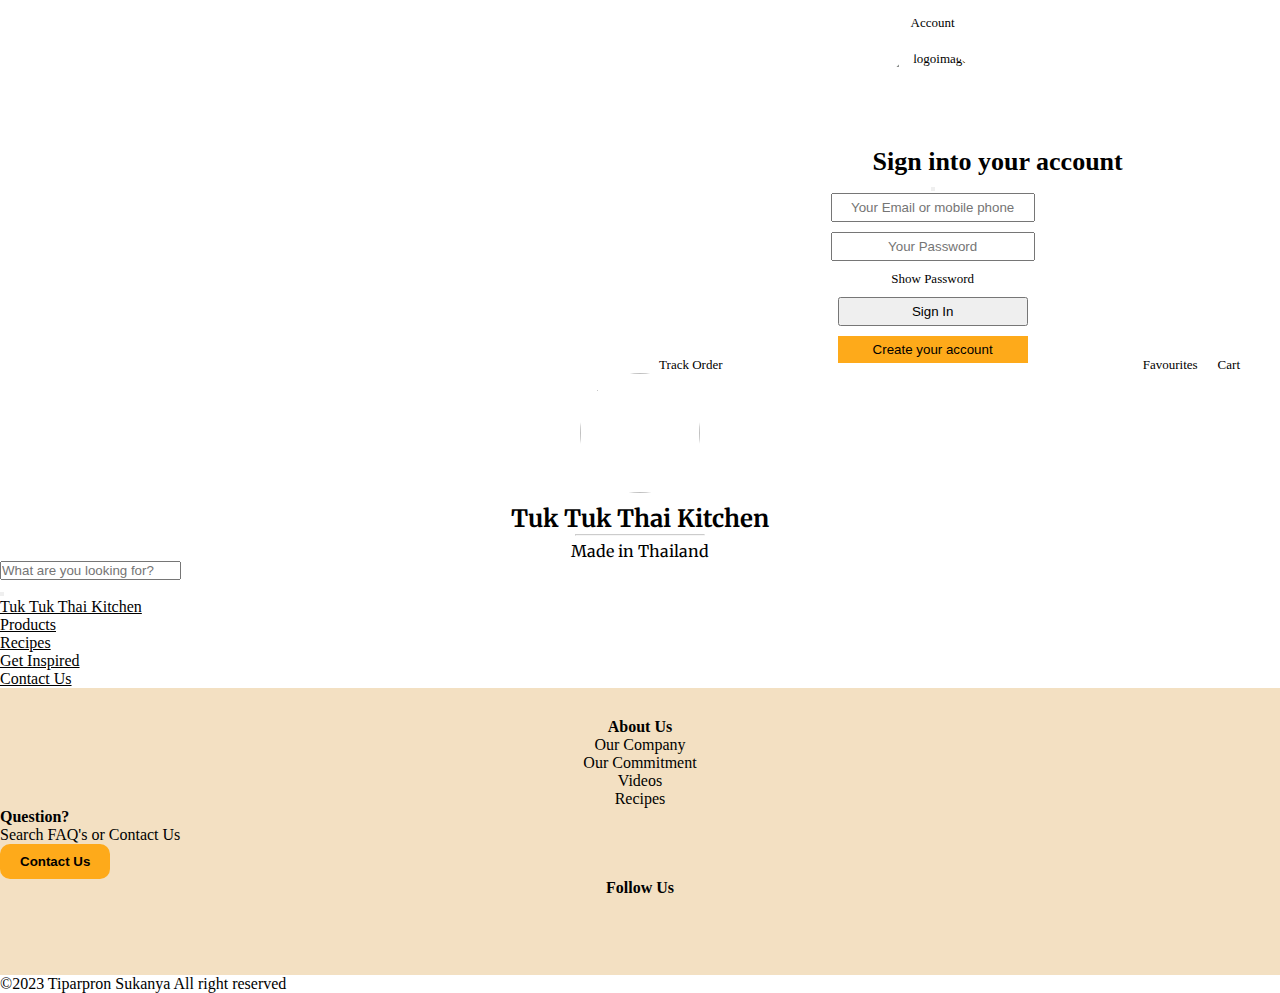
==== contact.html @ ffa81ad6 "add" ====
<!DOCTYPE html>
<html lang="en">

<head>
  <meta charset="utf-8" />
  <meta name="viewport" content="width=device-width, initial-scale=1" />
  <title>Thai Kitchen || Contact </title>
  <link rel="icon" href="asset/image/H.png" />
  <link href="https://cdn.jsdelivr.net/npm/bootstrap@5.2.2/dist/css/bootstrap.min.css" rel="stylesheet"
    integrity="sha384-Zenh87qX5JnK2Jl0vWa8Ck2rdkQ2Bzep5IDxbcnCeuOxjzrPF/et3URy9Bv1WTRi" crossorigin="anonymous" />
  <!--below 2css link for slider-->
  <link rel="stylesheet" href="https://unpkg.com/flickity@2/dist/flickity.min.css" />

  <link rel="stylesheet" href="asset/css/style.css" />
</head>

<body>
  <!--top-->
  <div class="BigTopBox">
    <div class="smallBox">
      <i class="fa-solid fa-box"></i>
      <p>Track Order</p>
    </div>

    <div class="smallBox">
      <i class="fa-solid fa-user"></i>

      <!--pop up account -sign in accountbootsratp-->
      <!-- Button trigger modal -->
      <p class="" data-bs-toggle="modal" data-bs-target="#exampleModal">
        Account
      </p>

      <!-- Modal -->
      <div class="modal fade" id="exampleModal" tabindex="-1" aria-labelledby="exampleModalLabel" aria-hidden="true">
        <div class="modal-dialog">
          <div class="modal-content">
            <!--logo on top of sign in account-->
            <div>
              <img src="asset/image/Tuk-Tuk_red_02_CL copy.jpg" class="imageLogoAcc" alt="logoimage" /><br />
            </div>

            <div class="modal-header">
              <!--logo top of sign in account box-->

              <h1 class="modal-title fs-5" id="exampleModalLabel">
                Sign into your account
              </h1>
              <button type="button" class="btn-close" data-bs-dismiss="modal" aria-label="Close"></button>
            </div>
            <!--model body and custome class control sign in box-->
            <div class="modal-body signinBox">
              <!--log in form-->
              <form action="">
                <input type="email" placeholder="Your Email or mobile phone" />
                <input type="password" placeholder="Your Password" /><span id="showPassword">Show Password</span>
                <input type="submit" value="Sign In" />
                <input type="button" value="Create your account" />
              </form>
            </div>
          </div>
        </div>
      </div>

      <!--end pop up account-->
    </div>

    <div class="smallBox">
      <i class="fa-solid fa-heart"></i>
      <p>Favourites</p>
    </div>

    <div class="smallBox">
      <i class="fa-solid fa-cart-shopping"></i>
      <p>Cart</p>
    </div>
  </div>

  <!--logo-->
  <div class="logo">
    <a href="index.html"><img src="asset/image/Tuk-Tuk_red_02_CL copy.jpg" /></a>
    <h2>Tuk Tuk Thai Kitchen</h2>
    <hr />
    <p>Made in Thailand</p>
  </div>

  <!--serachBox-->
  <nav class="navbar">
    <form class="container searchBox">
      <div class="input-group">
        <input type="text" class="form-control" placeholder="What are you looking for?" aria-label="Username"
          aria-describedby="basic-addon1" />
        <span class="input-group-text bgSearchIcon" id="basic-addon1"><i
            class="fa-solid fa-magnifying-glass"></i></span>
      </div>
    </form>
  </nav>

  <!--start navBar-->
  <!--nav-link target a tag --boostrap-->
  <nav class="navbar navigationCustom navbar-expand-lg navBartSticky">
    <div class="container-fluid">
      <button class="navbar-toggler" type="button" data-bs-toggle="collapse" data-bs-target="#navbarSupportedContent"
        aria-controls="navbarSupportedContent" aria-expanded="false" aria-label="Toggle navigation">
        <span class="navbar-toggler-icon"></span>
      </button>
      <div class="collapse navbar-collapse" id="navbarSupportedContent">
        <ul class="navbar-nav m-auto mb-2 mb-lg-0">
          <li class="nav-item">
            <!--indexpage link-->
            <a class="nav-link" aria-current="page" href="index.html">Tuk Tuk Thai Kitchen</a>
            <!--remove active - when touch it give active color as we change-->
          </li>

          <li class="nav-item">
            <!--product link -->
            <a class="nav-link" href="#" onclick="dropdown()">Products</a>

            <!--start drop down-->

            <div class="bigContainer" id="toggle">
              <!--toggle means show and hide-->
              <h4>Products</h4>
              <div class="mainBoxNav">
                <div class="smallBoxNav">
                  <ul>
                    <li>
                      <b><a href="product.html">Herb & Spice</a></b>
                    </li>
                    <li><a href=""> Spice</a></li>
                    <li><a href=""> Spice Blends</a></li>
                    <li><a href="">Grinders</a></li>
                  </ul>
                </div>

                <div class="smallBoxNav">
                  <ul>
                    <li>
                      <b><a href="product.html">Sauces</a></b>
                    </li>
                    <li><a href=""> Northern Sauces</a></li>
                    <li><a href="">Traditional Sauces</a></li>
                    <li><a href="">Southern Sauces</a></li>
                  </ul>
                </div>

                <div class="smallBoxNav">
                  <ul>
                    <li>
                      <b><a href="product.html">Receipe Mixes</a></b>
                    </li>
                    <li><a href=""> Northern Food</a></li>
                    <li><a href="">Traditional Food</a></li>
                    <li><a href=""> Southern Food</a></li>
                  </ul>
                </div>

                <div class="smallBoxNav">
                  <ul>
                    <li>
                      <b><a href="product.html">More Products</a></b>
                    </li>
                    <li><a href=""> Coconut Milk</a></li>
                    <li><a href="">products</a></li>
                    <li><a href=""> products</a></li>
                  </ul>
                </div>

                <div class="smallBoxNav">
                  <ul>
                    <li><b><a href="">Where to buy</a></b></li>
                    <li><a href="">New York Supermarket</a></li>
                    <li><a href="https://stopandshop.com/home">Stop & Shop</a></li>
                    <li><a href="https://www.wholefoodsmarket.com/">Whole Foods Supermarket</a></li>
                  </ul>
                </div>
              </div>
            </div>

            <!--end drop down-->
          </li>
          <li class="nav-item">
            <a class="nav-link" href="receipe.html">Recipes</a>
          </li>
          <li class="nav-item">
            <a class="nav-link" href="getInspired.html">Get Inspired</a>
          </li>

          <li class="nav-item">
            <a class="nav-link" href="contact.html">Contact Us</a>
          </li>
        </ul>
      </div>
    </div>
  </nav>

  <!--end NavBar--bootstrap grid-->






















    <!--start footer-->
    <footer>
      <div class="container-fluid">
        <!--container-fluid have no space left and right-->
        <div class="row row-cols-1 row-cols-sm-3 row-cols-xs-1">
          <!--first col1 about us-->
          <div class="col moveBoxDown">
            <div class="aboutUs">
              <h4>About Us</h4>
              <a href="">Our Company</a>
              <a href="">Our Commitment</a>
              <a href="https://www.youtube.com/watch?v=F86GfZIph8o">Videos</a>
              <a
                href="https://guide.michelin.com/us/en/article/dining-in/how-to-make-thai-green-curry-like-a-michelin-starred-restaurant">Recipes</a>
            </div>
          </div>
          <!--col2 contact-->
          <div class="col text-center moveBoxDown">
            <h4>Question?</h4>
            <p>Search FAQ's or Contact Us</p>
  
            <a href="contact.html"><button class="mainPage-button">Contact Us</button></a>
          </div>
          <!--col3 social media-->
  
          <div class="col bigBoxSocial moveBoxDown">
            <h4>Follow Us</h4>
            <div class="topRowSocial">
              <a href=""><i class="fa-brands fa-facebook"></i></a>
              <a href=""><i class="fa-brands fa-instagram"></i></a>
              <a href=""><i class="fa-brands fa-twitter"></i></a>
  
              <br class="socialRow2" />
              <a href=""><i class="fa-brands fa-tiktok"></i></a>
              <a href=""><i class="fa-brands fa-youtube"></i></a>
              <a href=""><i class="fa-brands fa-pinterest"></i></a>
            </div>
          </div>
        </div>
      </div>
    </footer>
  
    <div>
      <p class="text-center pt-2">
        &copy;2023 Tiparpron Sukanya All right reserved
      </p>
    </div>
  
    <!--end footer-->
    <script src="asset/js /script.js"></script>
    <script src="https://kit.fontawesome.com/42d8882816.js" crossorigin="anonymous"></script>
  
    <script src="https://cdn.jsdelivr.net/npm/bootstrap@5.2.2/dist/js/bootstrap.bundle.min.js"
      integrity="sha384-OERcA2EqjJCMA+/3y+gxIOqMEjwtxJY7qPCqsdltbNJuaOe923+mo//f6V8Qbsw3"
      crossorigin="anonymous"></script>
    <!--below script for slider-->
  
    <script src="https://unpkg.com/flickity@2/dist/flickity.pkgd.min.js"></script>
    <!--jquery link-->
  
    <script type="text/javascript" src="https://ajax.googleapis.com/ajax/libs/jquery/2.1.3/jquery.  
  min.js"></script>
  
    <!--after put css javascript and jaquery and then we can add the code html template of slide-->
    <script>
      $('.main-carousel').flickity({
        // options
        cellAlign: 'left',
        contain: true,
        groupCells: 3,
      });
    </script>
  </body>
  
  </html>
---- asset/css/style.css ----
@import url('https://fonts.googleapis.com/css2?family=Merriweather:wght@400;700;900&display=swap');

* {
  margin: 0;
  padding: 0;
}
html,
body {
  overflow-x: hidden;
}

:root {
  --orange: #feaa1a;
  --base: #f3e0c2;
  --darkGreen: #7d8b11;
  --lightGreen: #c1d92e;
}

/*top section*/
.BigTopBox {
  display: flex;
  align-items: flex-end;
  justify-content: end;
  padding-right: 30px;
  padding-top: 15px;
}
.smallBox {
  margin: 0px 10px;

  text-align: center;
  font-size: 13px;
}

/*logo*/
.logo {
  font-family: 'Merriweather', serif;
  text-align: center;
}

.logo img {
  height: 120px;
  width: 120px;
  object-fit: cover;
  border-radius: 100%;
  margin-bottom: 10px;
}
.logo hr {
  width: 10%;
  margin: auto;
  margin-bottom: 5px;
}
hr {
  color: black;
  opacity: 0.5;
}

/*increase size search box use input*/
.searchBox {
  width: 50%;
}

/*change color background icon button*/
.bgSearchIcon {
  background-color: #515a5a;
  color: white; /*change icon search to white*/
}
/*all a tag on nav bar--bootstrap class*/
.nav-link {
  color: black;
}
.nav-link:hover {
  color: green;
}

.navigationCustom {
  position: relative !important; /* realtive work as a parent -- absolute is a child*/
}
/*make navbar sticky*/
.navBartSticky {
  position: sticky !important;
  top: 0;
  left: 0;
  width: 100%;
  background-color: white;
  z-index: 1000;
}

/*dropdown mainbox*/
.mainBoxNav {
  display: flex;
  justify-content: space-between;
  width: 100%;
  margin: auto;
  padding-right: 20px;
}

.bigContainer {
  width: 90%;
  margin: auto;
  position: absolute; /*ABSOLUTE IS CHILD --absolute need to top or bottom// and left or right to make it work*/
  top: 90%;
  left: 5%;
  z-index: 2;
  padding: 20px 0px;
  display: none;
  background-color: white;
}
/*smallboxnav control before head product --the whole box*/
.smallBoxNav {
  margin-top: 20px;
}

.smallBoxNav b {
  font-size: 18px;
}

/*remove line--come with a tag*/
.smallBoxNav li a {
  text-decoration: none;
  color: black;
}
/*remove dott from li*/
.smallBoxNav li {
  list-style: none;
}
.bigContainer h4 {
  text-align: center;
}

/*sign in acccount box- index page*/
.signinBox input {
  display: block;
  margin: 0px auto 10px auto;
  width: 50%;
  padding: 5px;
}

.signinBox input::placeholder {
  text-align: center;
}
/*submitbox account index*/
.signinBox input[type='submit'] {
  margin-top: 10px;
}

.signinBox input[type='submit']:hover {
  background-color: var(--orange);
  border: 1px solid var(--orange);
}

.signinBox input[type='button'] {
  background-color: var(--orange);
  border: 1px solid var(--orange);
}

.signinBox input[type='button']:hover {
  background-color: var(--orange);
}

/*account sign in /logo box*/
.imageLogoAcc {
  width: 100px;
  height: 100px;
  border-radius: 100%;
  object-fit: cover;
  display: block;
  margin: 20px auto 0px auto;
}

.modal-title {
  margin-top: -20px;
  display: block;
  margin-left: 130px;
}

/*big-hero*/
.bigHero-bigBox {
  background-image: url('../image/BigHeroPic-curry.jpg');
  height: 60vh;
  background-size: cover;
  position: relative; /*parent control whole box*/
  background-attachment: fixed;
  z-index: -1;
}
/*give more flavour*/
.bigHero-bigBox h1 {
  color: white;
  position: absolute; /*child*/
  bottom: 40px;
  left: 40px;
}

/*slider on index page*/

/* small box each cariusel*/
.carousel-cell {
  width: 33%;
  height: 295px;
  margin: 0px 10px;
  display: flex;
  align-items: center;
  justify-content: center;
  flex-direction: column;
}

.carousel-cell h3 {
  margin-top: 11px;
}

.carousel-cell img {
  width: 100%;
  height: 250px;
  object-fit: cover; /*pic not stretch*/
  margin-top: -30px;
  display: block;
  margin: auto;
}
/*edit size of product in slider img item 4 to 6*/
.editedSize img {
  width: 80%;
  height: 250px;
  object-fit: cover; /*pic not stretch*/
  margin-top: 0px;
  display: block;
  margin: auto;
}

/*move arrow slide up*/
.main-carousel {
  height: 350px;
  margin: 20px 50px;
}

/*circle around product pic*/
.circle {
  width: 260px;
  height: 300px;
  background-color: var(--orange);
  border-radius: 100%;
  display: flex;
  align-items: center;
  justify-content: center;
  margin-top: 20px;
}
/*control all section to be eqaul when scroll*/
.equalSizeSection {
  height: auto;
}

.spacePopproduct {
  padding-top: 50px;
}

/*two box above perfect planner-make st new -5 mins receipe*/
.twoBox-bigBox {
  width: 95%;
  display: flex;
  align-items: center;
  justify-content: space-between;
  margin: 100px auto 40px auto;
}
/*make sthng new tonight --right side*/
.smallBoxOne {
  width: 48%;
  height: auto;

  background-image: url('../image/shirmpDish.jpg');
  background-size: cover;
  padding: 20px;
  height: 300px;
  margin-right: 20px;
  border-radius: 5px;
  position: relative;
}

.moveButton {
  position: absolute;
  left: 20px;
  bottom: 60px;
  padding: 5px 10px;
  border-radius: 15px;
  border: none;
}

/*5 minutes receipe*/
.smallBoxTwo {
  width: 48%;
  height: auto;
  background-image: url('../image/padThai.jpg');
  background-repeat: no-repeat;
  background-size: cover;
  padding: 20px;
  height: 300px;
  border-radius: 5px;
  position: relative;
}

.moveButtonTwo {
  position: absolute;
  left: 20px;
  bottom: 60px;
  padding: 5px 10px;
  border-radius: 15px;
  border: none;
}

/*perfect planner section*/
.perfectPlanner-bigBox {
  height: 300px;
  width: 95%;
  background-color: var(--orange);
  padding: 50px 0px 0px 20px; /*work like a clock top right botttom left*/
  margin: auto;
  border-radius: 5px;
}

.perfectPlanner-bigBox h4 {
  width: 80%;
  margin: 20px 0px;
}
/*control button perfect planner*/
.buttonPerfectPlaner {
  padding: 10px 15px;
  background-color: black;
  color: white;
  border-radius: 20px;
  font-size: 20px;
  border: none;
}
/*receipe section-4 boxes food above footer*/
.indexImg {
  height: 450px;
}

.indexImg img {
  height: 300px;
  object-fit: cover;
}

/*footer*/

footer {
  background-color: var(--base);
  padding: 30px 0px;
}

.aboutUs {
  height: auto;
  display: flex;
  align-items: center;
  justify-content: center;

  flex-direction: column; /*important to put this if we want different line*/
}

/*remove line*/
.aboutUs a {
  text-decoration: none;
  color: black;
}

.mainPage-button {
  padding: 10px 20px;
  background-color: var(--orange);
  border-radius: 10px;
  border: none;
  font-weight: bold;
}

/*social media*/

.bigBoxSocial {
  text-align: center;
}

.bigBoxSocial h4 {
  margin-bottom: 10px;
  text-align: center;
}

.bigBoxSocial a {
  color: var(--orange);
  font-size: 25px;
  margin: 0px 10px;
}

.topRowSocial {
  margin-top: 20px;
}

.socialRow2 {
  display: none;
}

/*ipad air*/
@media screen and (max-width: 999px) {
  .bigHero-bigBox {
    background-position: center;
  }
  .carousel-cell {
    width: 45%;
  }

  /*receipe section-4 boxes food above footer*/
  .indexImg {
    height: 450px;
  }

  .indexImg img {
    height: 300px;
    object-fit: cover;
  }

  .socialRow2 {
    display: block;
  }
  /*drop one line socail to another linr I use <br>*/
}

/*ipad mini*/
@media screen and (max-width: 768px) {
  /*top box of website*/

  .BigTopBox {
    padding-top: 30px;
  }

  .perfectPlanner-bigBox {
    height: auto;
    padding-bottom: 60px;
  }
}

/*iphone*/
@media screen and (max-width: 600px) {
  .searchBox {
    width: 75%;
  }
  .bigHero-bigBox {
    height: 40vh;
    background-position: top left;
  }
  .carousel-cell {
    width: 90%;
  }

  /*two box above perfect planner-make st new -5 mins receipe*/
  .twoBox-bigBox {
    flex-direction: column; /*move second box to bottom*/
  }
  /*make sthng new tonight --right side*/
  .smallBoxOne {
    width: 90%;
    height: 200px;
    margin-right: 0px; /*we remove margin*/
    margin-bottom: 30px;
  }

  .moveButton {
    bottom: 30px;
  }

  /*5 minutes receipe*/
  .smallBoxTwo {
    width: 90%;
    height: 200px;
  }

  .moveButtonTwo {
    bottom: 30px;
   
  }

  .perfectPlanner-bigBox {
    padding-bottom: 40px;
    padding-top: 30px;
  }

  .moveBoxDown {
    margin-bottom: 30px;
    text-align: left!important;
  }
  .aboutUs {
    align-items: flex-start;
  }
  .bigBoxSocial h4 {
    text-align: left!important;
      }
      .socialRow2{
        display: none;
      }
      /*top section account sign up move to center*/
    
      .BigTopBox {
    
        align-items: center;
        justify-content:center;
      
      }

      /*change drop down menu*/
      .mainBoxNav {
      
        flex-wrap: wrap;/*automatic move to new row if not fit one box*/
      
      }
      
      .bigContainer {
       border: 2px solid var(--orange);
       margin-top: 25px;
      }
     

}
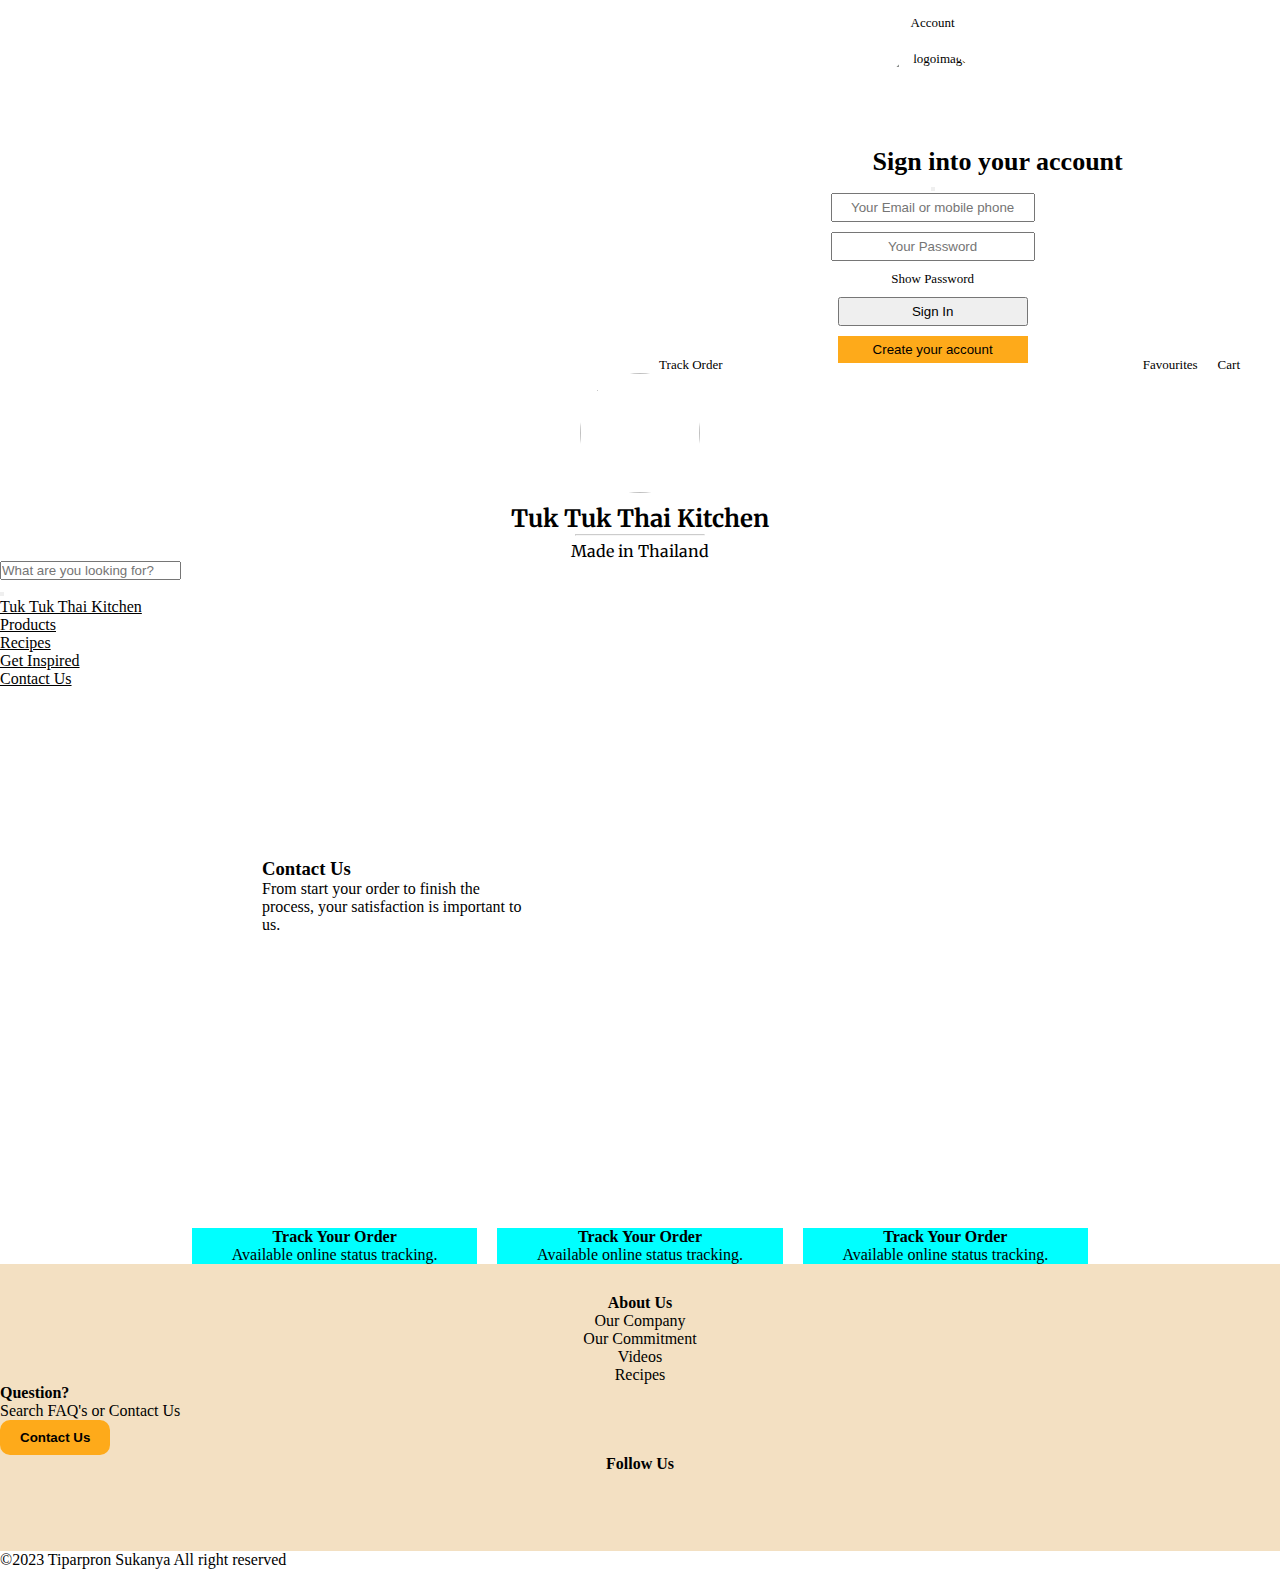
==== commit bb309a57: "add" ====
--- a/contact.html
+++ b/contact.html
@@ -12,6 +12,7 @@
   <link rel="stylesheet" href="https://unpkg.com/flickity@2/dist/flickity.min.css" />
 
   <link rel="stylesheet" href="asset/css/style.css" />
+<link rel="stylesheet" href="asset/css/contact.css">
 </head>
 
 <body>
@@ -195,6 +196,50 @@
   </nav>
 
   <!--end NavBar--bootstrap grid-->
+
+<!--start nighero-->
+
+<div class="bigHero"> 
+<div class="whiteBox">
+
+<h3>Contact Us</h3>
+<p>From start your order to finish the process, your
+  satisfaction is important to us.</p>
+
+
+</div>
+
+</div>
+<!--end big hero-->
+<!--start section1-->
+<div class="mainBox-sec1">
+
+<div class="smallBox-icon">
+<div class="roundBlackBG"><i class="fa-solid fa-location-dot"></i></div>
+<h4>Track Your Order</h4>
+<p>Available online status tracking.</p>
+</div>
+
+<div class="smallBox-icon">
+<div class="roundBlackBG"><i class="fa-solid fa-location-dot"></i></div>
+<h4>Track Your Order</h4>
+<p>Available online status tracking.</p>
+</div>
+
+
+<div class="smallBox-icon">
+  <div class="roundBlackBG"><i class="fa-solid fa-location-dot"></i></div>
+  <h4>Track Your Order</h4>
+  <p>Available online status tracking.</p>
+  </div>
+
+</div>
+<!--end section 1-->
+
+
+
+
+
 
 
 
--- a/asset/css/style.css
+++ b/asset/css/style.css
@@ -3,6 +3,8 @@
 * {
   margin: 0;
   padding: 0;
+  font-family: ;
+  /*text will change in all page*/
 }
 html,
 body {
--- a/asset/css/contact.css
+++ b/asset/css/contact.css
@@ -0,0 +1,44 @@
+.bigHero{
+    background-image: url("https://images.unsplash.com/photo-1583653219111-c4bfb6eb6162?ixlib=rb-4.0.3&ixid=MnwxMjA3fDB8MHxzZWFyY2h8M3x8dHVrJTIwdHVrfGVufDB8fDB8fA%3D%3D&auto=format&fit=crop&w=800&q=60");
+    height: 60vh;
+  width: 70%;
+  background-repeat: none;
+  background-size: cover;
+  background-position: bottom;
+  display: flex;
+  align-items: center;
+  justify-content: flex-start;/*flex start means stat from the left side*/
+  margin: auto;
+
+}
+.whiteBox{
+  width: 270px;
+  height: 200px;
+  background-color: rgba(255, 255, 255, 0.8);
+  padding: 20px;
+  margin-left: 50px;
+
+
+}
+.mainBox-sec1{
+  width: 70%;
+  display: grid;
+  grid-template-columns:repeat(3,1fr) ;
+  margin: auto;
+  grid-gap:20px;
+  text-align: center;
+  
+
+}
+.smallBox-icon{
+  background-color: aqua;
+
+}
+.roundBlackBG{
+
+}
+
+.roundBlackBG .fa-location-dot{
+
+
+}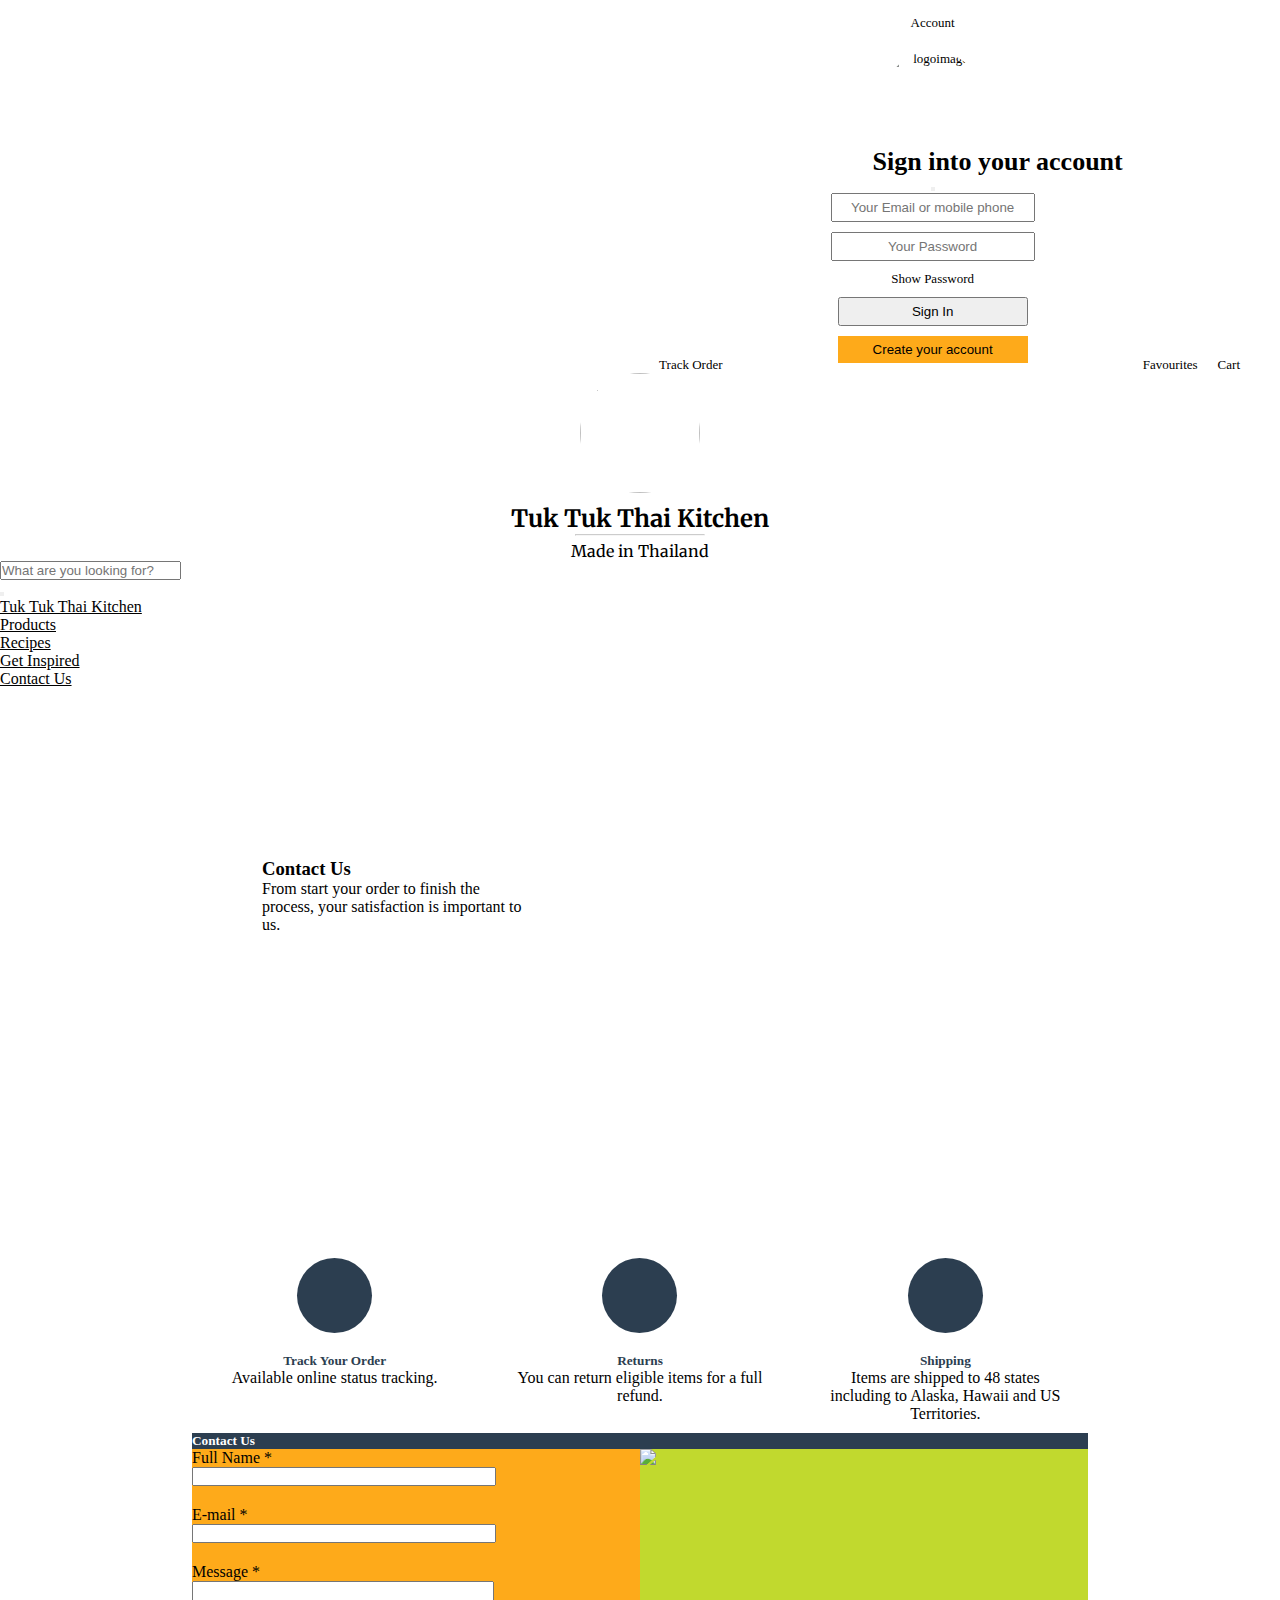
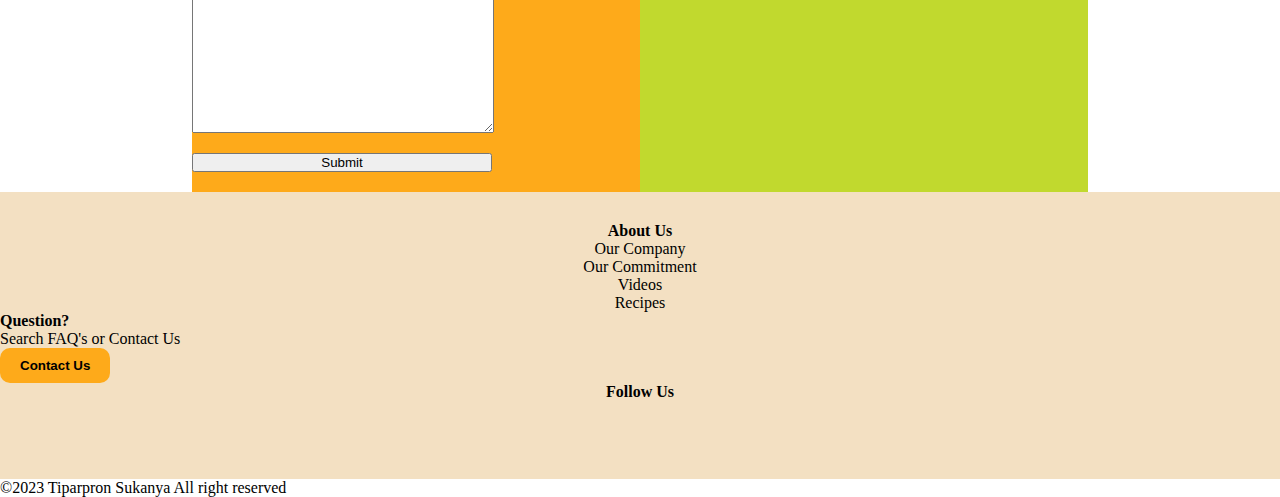
==== commit c4231bfb: "add" ====
--- a/contact.html
+++ b/contact.html
@@ -216,25 +216,59 @@
 
 <div class="smallBox-icon">
 <div class="roundBlackBG"><i class="fa-solid fa-location-dot"></i></div>
-<h4>Track Your Order</h4>
+<a href=""><h5>Track Your Order</h5></a>
 <p>Available online status tracking.</p>
 </div>
 
 <div class="smallBox-icon">
 <div class="roundBlackBG"><i class="fa-solid fa-location-dot"></i></div>
-<h4>Track Your Order</h4>
-<p>Available online status tracking.</p>
+<a href=""><h5>Returns</h5></a>
+<p>You can return eligible items for a full refund.</p>
 </div>
 
 
 <div class="smallBox-icon">
   <div class="roundBlackBG"><i class="fa-solid fa-location-dot"></i></div>
-  <h4>Track Your Order</h4>
-  <p>Available online status tracking.</p>
+  <a href=""><h5>Shipping</h5></a>
+  <p>Items are shipped to 48 states including to Alaska, Hawaii and
+    US Territories.</p>
   </div>
 
 </div>
 <!--end section 1-->
+<!--contact form-->
+<div class="bigBox-form">
+<div class="top-contact">
+<h5>Contact Us</h5>
+</div>
+<!--linebelow is bigbox control form and pic left side-->
+<div class="controlFormPic-bigBox">
+
+
+<!--start form-->
+<form action="">
+<label for="">Full Name *</label>
+<input type="text" required>
+
+<label for="">E-mail *</label>
+<input type="email" required>
+<!--text message use text area-->
+<label for="">Message *</label>
+<textarea required></textarea>
+
+<input type="submit">
+
+</form>
+<!--end form-->
+<!--pic left side-->
+<div class="img-left">
+  <img src="https://images.unsplash.com/photo-1583653319049-4db347571740?ixlib=rb-4.0.3&ixid=MnwxMjA3fDB8MHxzZWFyY2h8Mnx8dHVrJTIwdHVrfGVufDB8fDB8fA%3D%3D&auto=format&fit=crop&w=800&q=60">
+  
+  </div>
+
+</div>
+
+</div>
 
 
 
--- a/asset/css/contact.css
+++ b/asset/css/contact.css
@@ -1,3 +1,11 @@
+
+:root {
+  --orange: #feaa1a;
+  --base: #f3e0c2;
+  --darkGreen: #7d8b11;
+  --lightGreen: #c1d92e;
+}
+
 .bigHero{
     background-image: url("https://images.unsplash.com/photo-1583653219111-c4bfb6eb6162?ixlib=rb-4.0.3&ixid=MnwxMjA3fDB8MHxzZWFyY2h8M3x8dHVrJTIwdHVrfGVufDB8fDB8fA%3D%3D&auto=format&fit=crop&w=800&q=60");
     height: 60vh;
@@ -27,18 +35,83 @@
   margin: auto;
   grid-gap:20px;
   text-align: center;
+
   
 
 }
 .smallBox-icon{
-  background-color: aqua;
+  padding: 10px 20px;
+  text-decoration: none;
 
 }
+
+/*remove a tag underline*/
+.smallBox-icon a{
+  text-decoration: none;
+  color: #2C3E50;
+}
+
+
+.smallBox-icon :hover{
+color: var(--orange);
+}
+
+
 .roundBlackBG{
+  width: 75px;
+  height: 75px;
+  background-color:#2C3E50;
+  border-radius:100% ;
+ display: flex;
+ align-items: center;
+ justify-content: center;
+ margin:20px auto;
+ 
 
 }
 
 .roundBlackBG .fa-location-dot{
+  color: white;
+  font-size: 30px;
+}
+
+/*contact form*/
+.bigBox-form{
+  width: 70%;
+  background-color: #c1d92e;
+  margin: auto;
+
+}
+/*target form below*/
+.bigBox-form form{
+  background-color: #feaa1a;
+  width: 50%;
 
 
-}+}
+
+.bigBox-form input{
+  display: block;
+  margin-bottom: 20px;
+  width: 300px;
+
+}
+/* text area use for make message box*/
+.bigBox-form textarea{
+  display: block;
+  margin-bottom: 20px;
+  height: 150px;
+  width: 300px;
+
+}
+/* target only text contact Us above*/
+.top-contact{
+  background-color:#2C3E50;
+  color: white;
+
+}
+
+/*big box contro; from tag and pic left side*/
+.controlFormPic-bigBox{
+display: flex;
+}
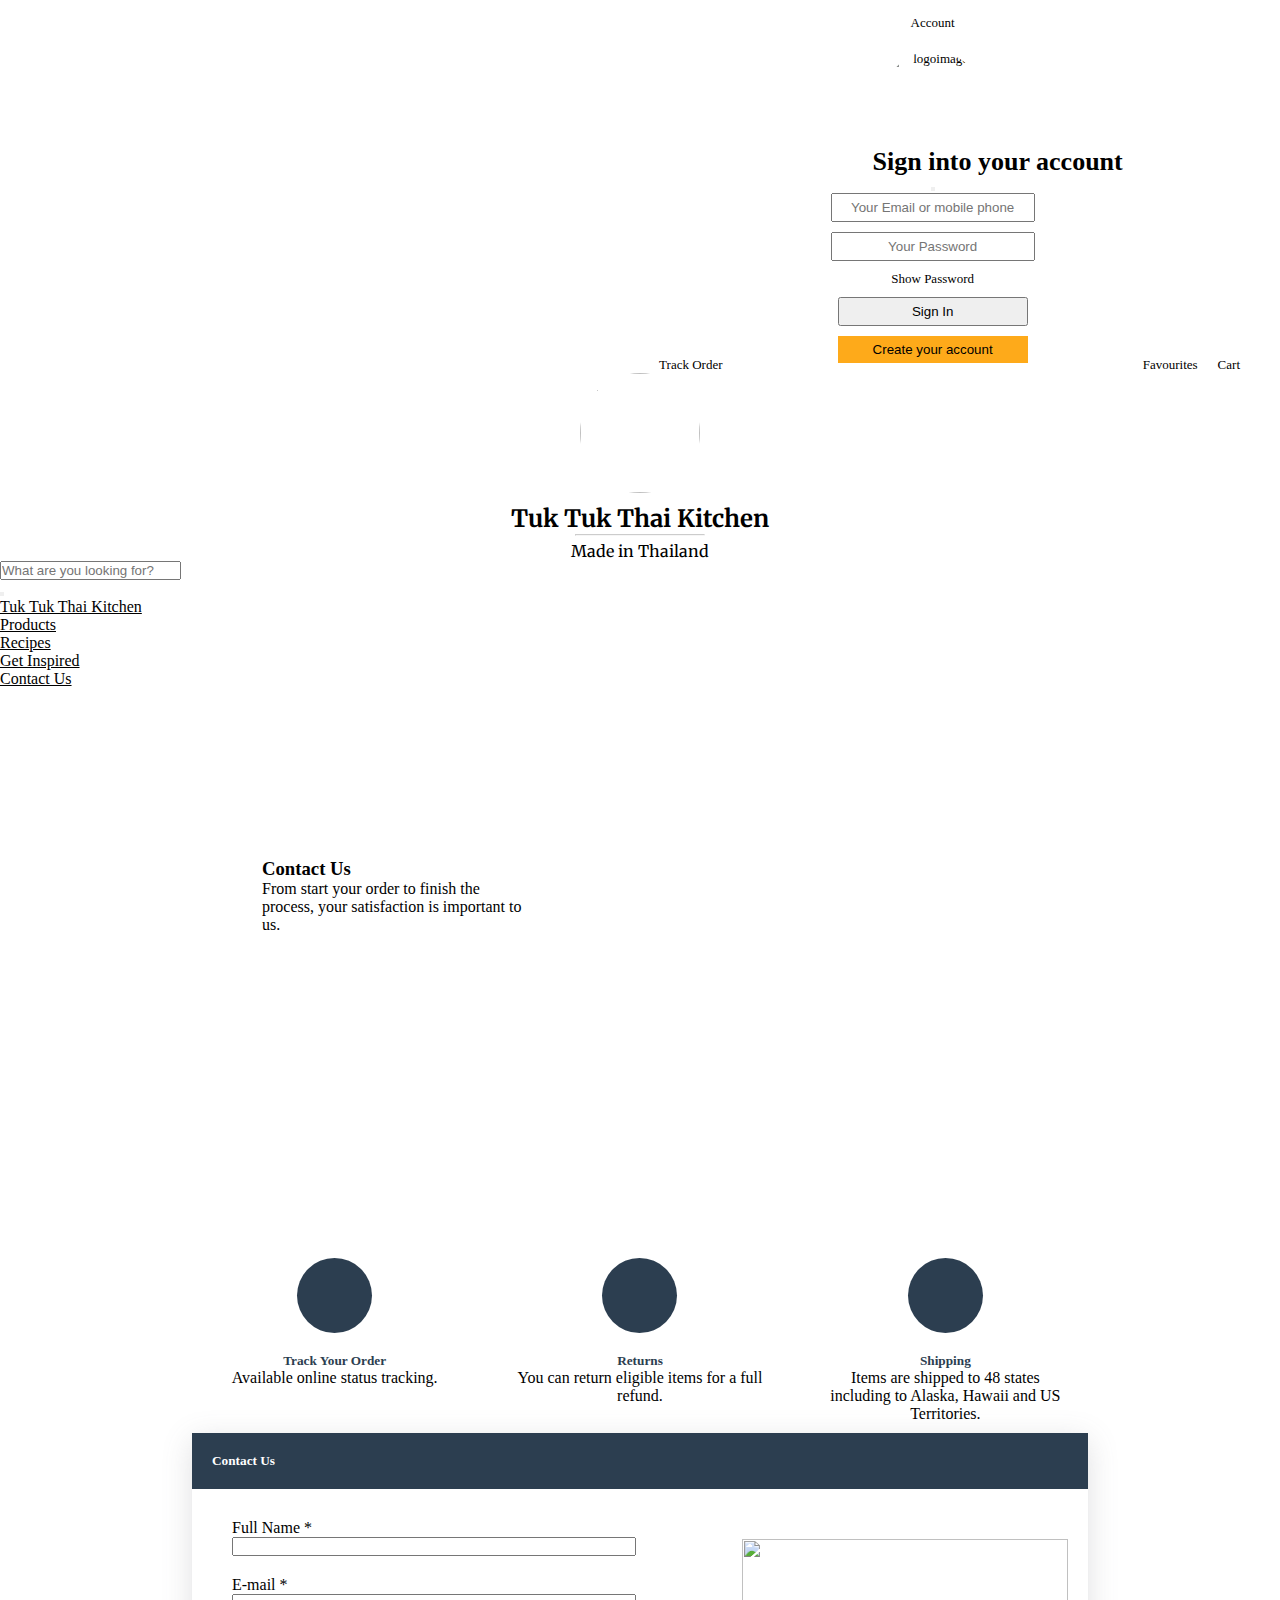
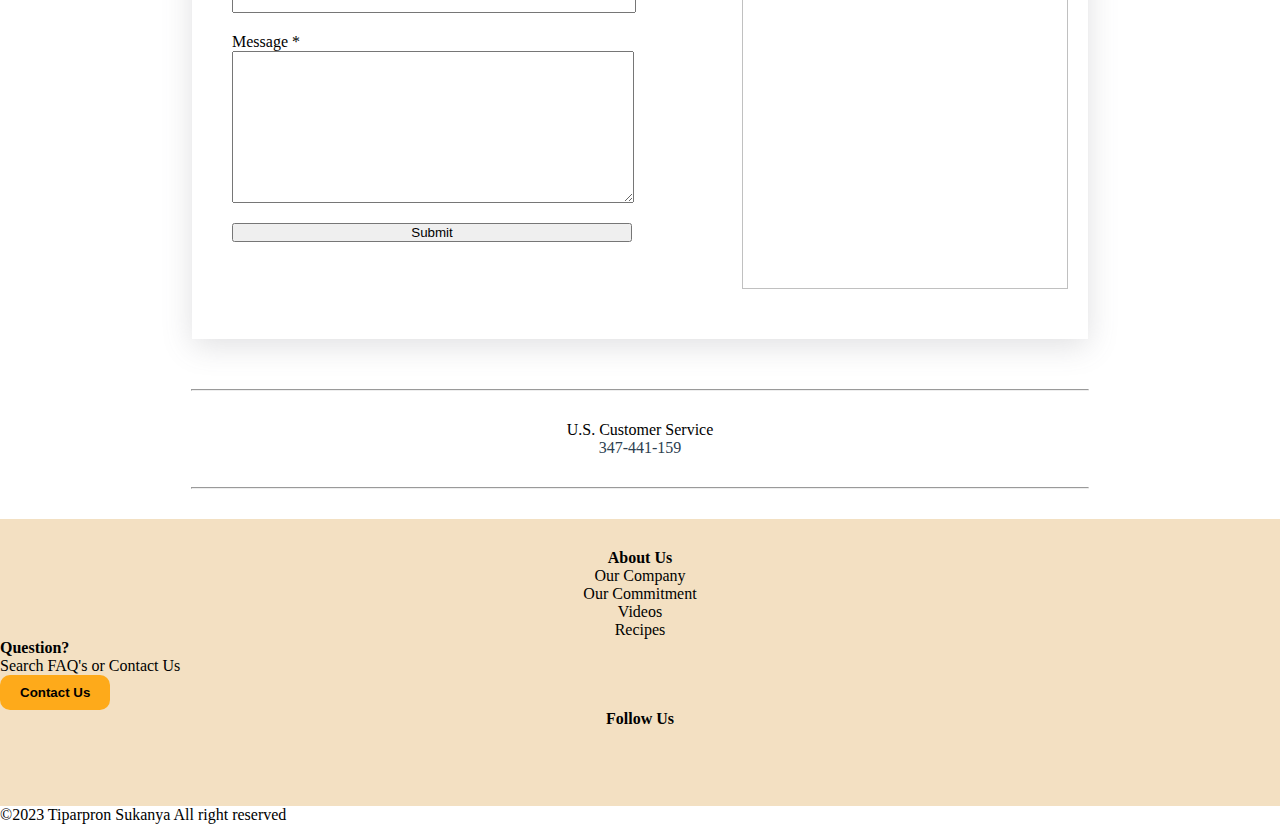
==== commit e5f2d404: "add" ====
--- a/contact.html
+++ b/contact.html
@@ -261,7 +261,7 @@
 </form>
 <!--end form-->
 <!--pic left side-->
-<div class="img-left">
+<div class="image-left">
   <img src="https://images.unsplash.com/photo-1583653319049-4db347571740?ixlib=rb-4.0.3&ixid=MnwxMjA3fDB8MHxzZWFyY2h8Mnx8dHVrJTIwdHVrfGVufDB8fDB8fA%3D%3D&auto=format&fit=crop&w=800&q=60">
   
   </div>
@@ -270,8 +270,19 @@
 
 </div>
 
-
-
+<!--end contact form-->
+
+<!--start phone contact-->
+
+<hr class="controlHR">
+<div class="phone">
+  <a href="tel:3474419159"><i class="fa-solid fa-phone fa-shake"></i></a>
+<p>U.S. Customer Service</p>
+<a href="tel:3474419159">347-441-159</a>
+
+</div>
+
+<hr class="controlHR">
 
 
 
--- a/asset/css/contact.css
+++ b/asset/css/contact.css
@@ -70,22 +70,60 @@
 
 }
 
+/*start section contact us*/
+
+/* target only text contact Us above*/
+.top-contact{
+  background-color:#2C3E50;
+  color: white;
+ padding: 20px 20px;
+
+
+}
+
+
+
 .roundBlackBG .fa-location-dot{
   color: white;
   font-size: 30px;
 }
 
-/*contact form*/
+
+/*big box contro; from tag and pic left side*/
+.controlFormPic-bigBox{
+  display: flex;
+ padding: 30px  0px;
+  }
+  
+
+/*below is class control big box everything*/
 .bigBox-form{
   width: 70%;
-  background-color: #c1d92e;
   margin: auto;
+  box-shadow: rgba(100, 100, 111, 0.2) 0px 7px 29px 0px;
+  margin-bottom: 50px;
 
 }
+/*pic left side of contact form*/
+.image-left{
+width: 40%;
+height: 350px;
+object-fit: cover;
+margin: 20px;
+
+}
+.image-left img{
+  width: 100%;
+  height: 100%;
+}
+
+
 /*target form below*/
 .bigBox-form form{
-  background-color: #feaa1a;
-  width: 50%;
+
+  width: 60%;
+  margin-left: 40px;
+
 
 
 }
@@ -93,7 +131,8 @@
 .bigBox-form input{
   display: block;
   margin-bottom: 20px;
-  width: 300px;
+  width: 400px;
+
 
 }
 /* text area use for make message box*/
@@ -101,17 +140,41 @@
   display: block;
   margin-bottom: 20px;
   height: 150px;
-  width: 300px;
+  width: 400px;
 
 }
-/* target only text contact Us above*/
-.top-contact{
-  background-color:#2C3E50;
-  color: white;
+/*end contact form*/
+
+
+/*control 2 lines*/
+.controlHR{
+  width: 70%;
+margin: auto;
+margin-bottom: 30px;
+background-color:#2C3E50;
+opacity: 1;
+
 
 }
 
-/*big box contro; from tag and pic left side*/
-.controlFormPic-bigBox{
-display: flex;
+.phone{
+  width: 70%;
+  text-align: center;
+  margin: auto;
+  padding-bottom: 30px;
+  
 }
+
+.phone a {
+  text-decoration: none;
+  color:#2C3E50;
+}
+
+.phone a:hover {
+  color: var(--orange);
+}
+
+.fa-phone{
+  color:#2C3E50;
+  font-size: 20px;
+}
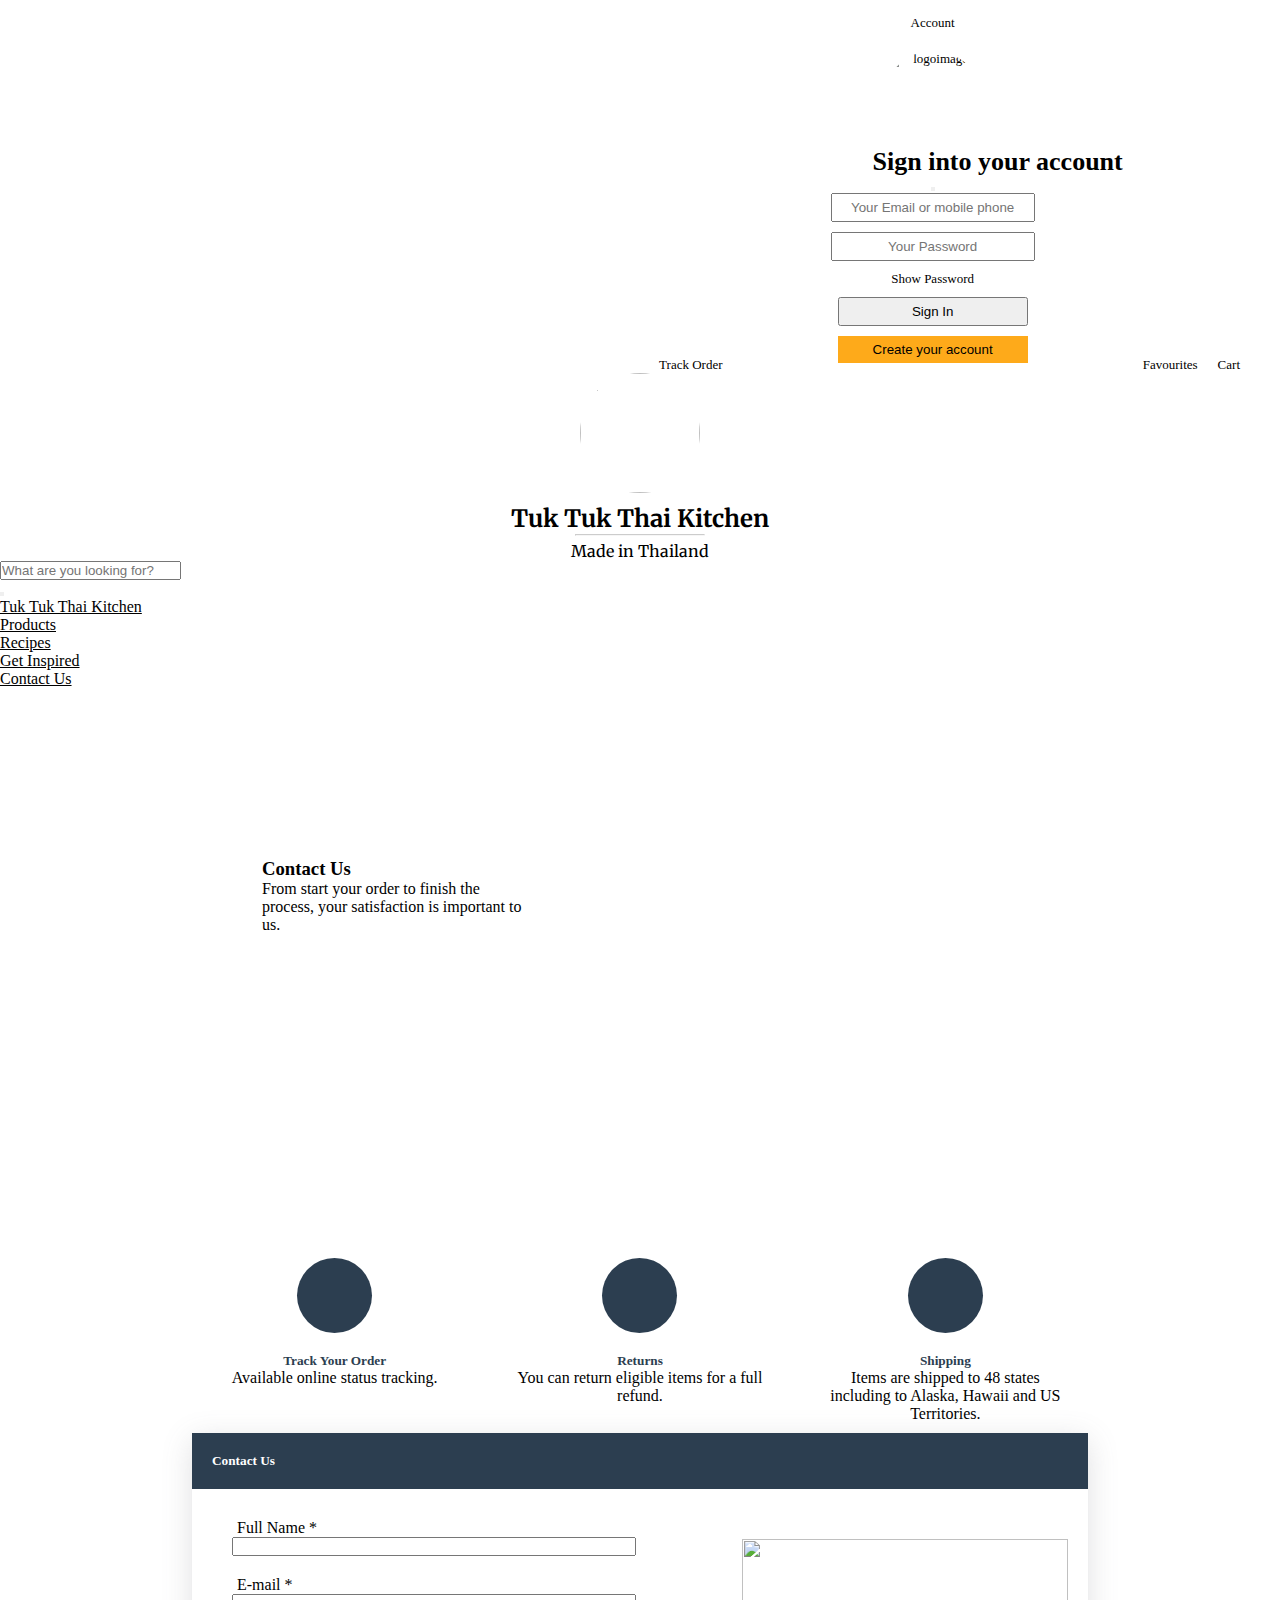
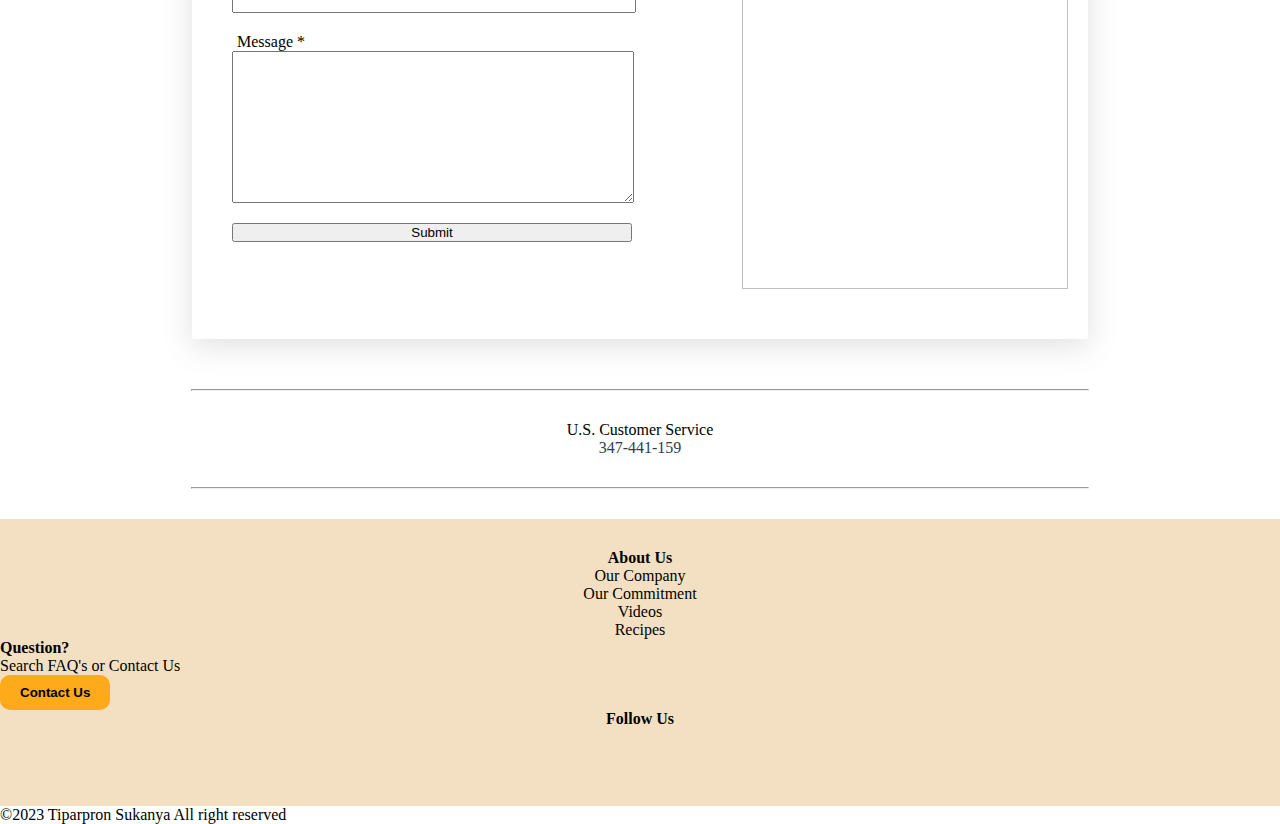
==== commit 20ea89e7: "add" ====
--- a/contact.html
+++ b/contact.html
@@ -13,6 +13,7 @@
 
   <link rel="stylesheet" href="asset/css/style.css" />
 <link rel="stylesheet" href="asset/css/contact.css">
+<link rel="stylesheet" href="asset/css/return.css">
 </head>
 
 <body>
@@ -216,20 +217,20 @@
 
 <div class="smallBox-icon">
 <div class="roundBlackBG"><i class="fa-solid fa-location-dot"></i></div>
-<a href=""><h5>Track Your Order</h5></a>
+<a href="TrackOrder.html"><h5>Track Your Order</h5></a>
 <p>Available online status tracking.</p>
 </div>
 
 <div class="smallBox-icon">
 <div class="roundBlackBG"><i class="fa-solid fa-location-dot"></i></div>
-<a href=""><h5>Returns</h5></a>
+<a href="return.html"><h5>Returns</h5></a>
 <p>You can return eligible items for a full refund.</p>
 </div>
 
 
 <div class="smallBox-icon">
   <div class="roundBlackBG"><i class="fa-solid fa-location-dot"></i></div>
-  <a href=""><h5>Shipping</h5></a>
+  <a href="shipping.html"><h5>Shipping</h5></a>
   <p>Items are shipped to 48 states including to Alaska, Hawaii and
     US Territories.</p>
   </div>
@@ -283,24 +284,6 @@
 </div>
 
 <hr class="controlHR">
-
-
-
-
-
-
-
-
-
-
-
-
-
-
-
-
-
-
 
 
 
--- a/asset/css/style.css
+++ b/asset/css/style.css
@@ -33,6 +33,16 @@
   font-size: 13px;
 }
 
+
+.smallBox a{
+  text-decoration: none;
+  color: black;
+
+}
+
+.smallBox a:hover{
+color: var(--orange);
+}
 /*logo*/
 .logo {
   font-family: 'Merriweather', serif;
--- a/asset/css/contact.css
+++ b/asset/css/contact.css
@@ -52,7 +52,7 @@
 }
 
 
-.smallBox-icon :hover{
+.smallBox-icon a :hover{
 color: var(--orange);
 }
 
@@ -80,9 +80,6 @@
 
 
 }
-
-
-
 .roundBlackBG .fa-location-dot{
   color: white;
   font-size: 30px;
@@ -108,13 +105,15 @@
 .image-left{
 width: 40%;
 height: 350px;
-object-fit: cover;
+
 margin: 20px;
 
 }
 .image-left img{
   width: 100%;
   height: 100%;
+  object-fit: cover;
+ object-position: bottom center;
 }
 
 
@@ -124,15 +123,12 @@
   width: 60%;
   margin-left: 40px;
 
-
-
 }
 
 .bigBox-form input{
   display: block;
   margin-bottom: 20px;
   width: 400px;
-
 
 }
 /* text area use for make message box*/
@@ -145,7 +141,6 @@
 }
 /*end contact form*/
 
-
 /*control 2 lines*/
 .controlHR{
   width: 70%;
@@ -153,7 +148,6 @@
 margin-bottom: 30px;
 background-color:#2C3E50;
 opacity: 1;
-
 
 }
 
--- a/asset/css/return.css
+++ b/asset/css/return.css
@@ -0,0 +1,34 @@
+.mainReturn{
+width: 50%;
+margin: 40px auto;
+font-size: 15px;
+
+}
+
+
+.startProcessSection{
+
+}
+
+
+.mainBoxRadio{
+
+}
+
+.mainBoxRadio input,label{
+margin: 10px 5px;
+}
+
+.submitBox-return{
+width: 70%;
+padding: 5px 0px;
+font-weight: bold;
+color: white;
+background-color: black;
+border: none;
+}
+
+/* print label swection*/
+.forFormTag{
+    
+}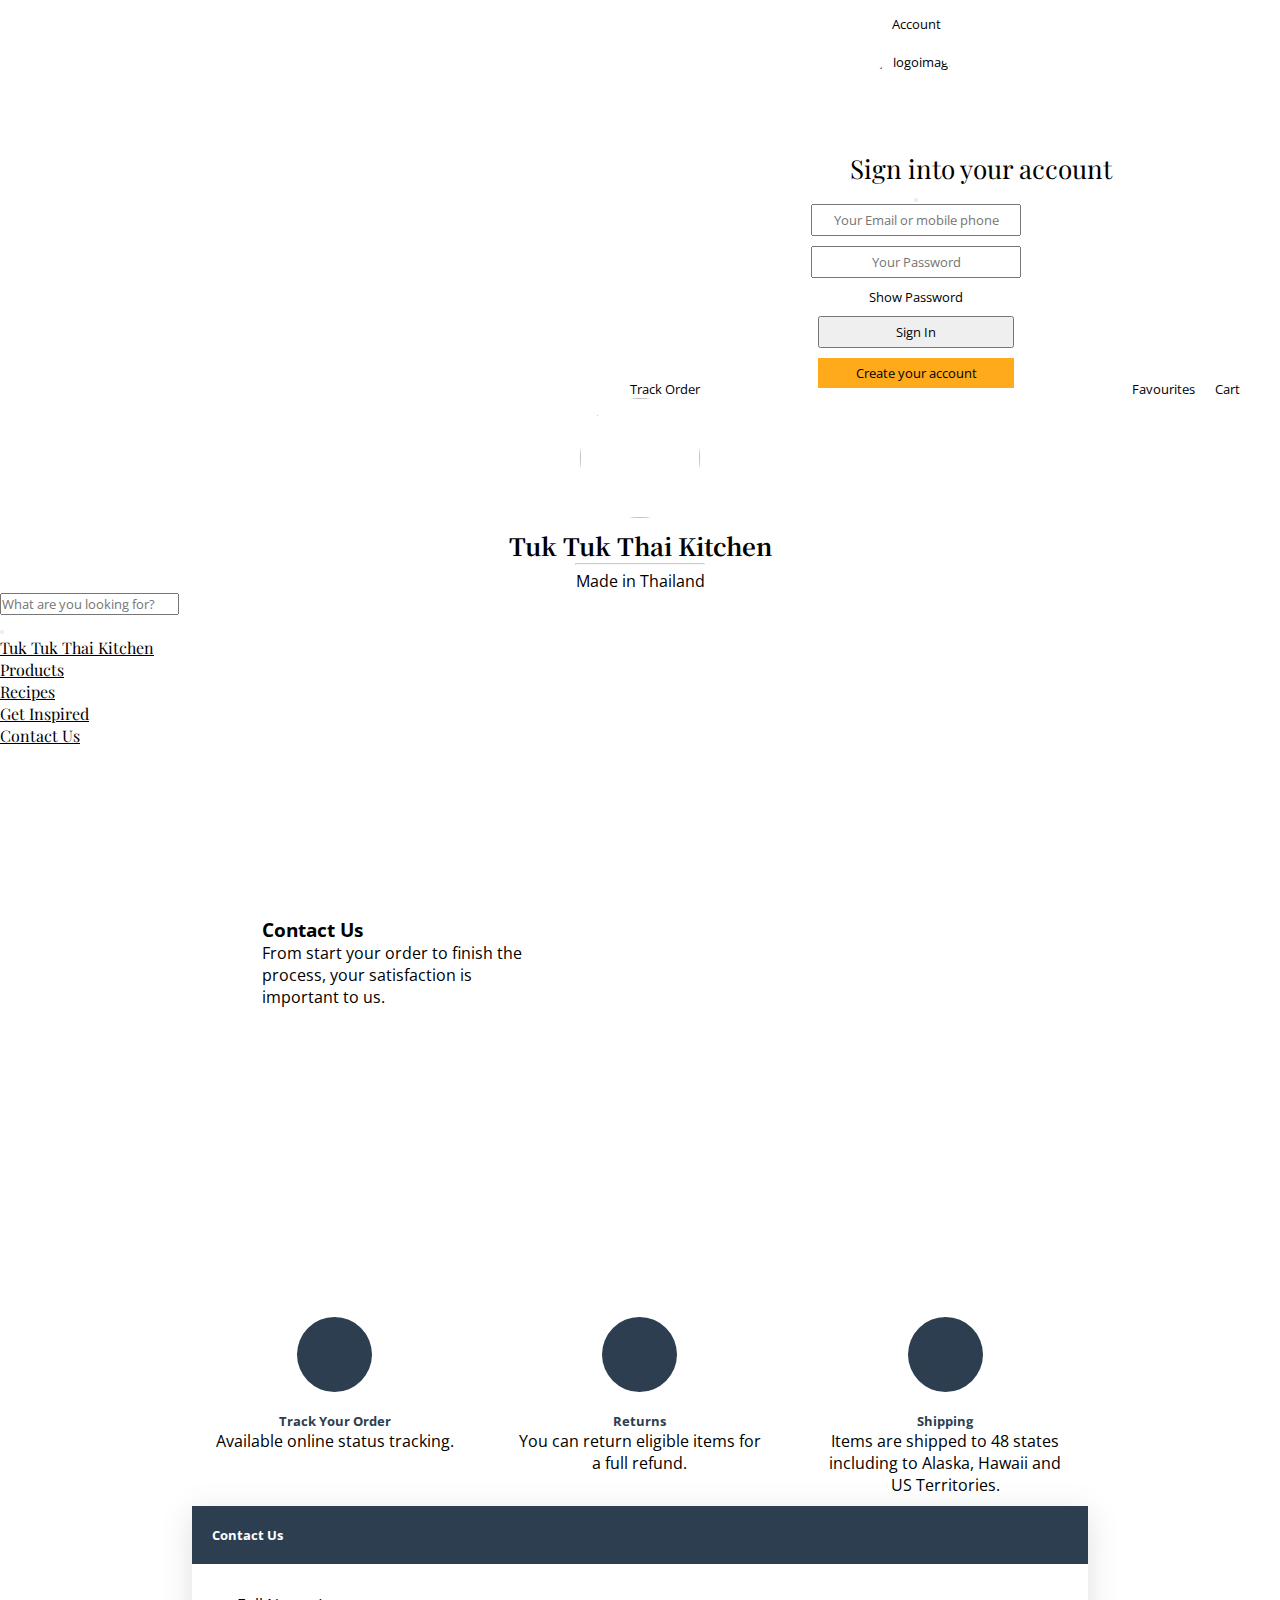
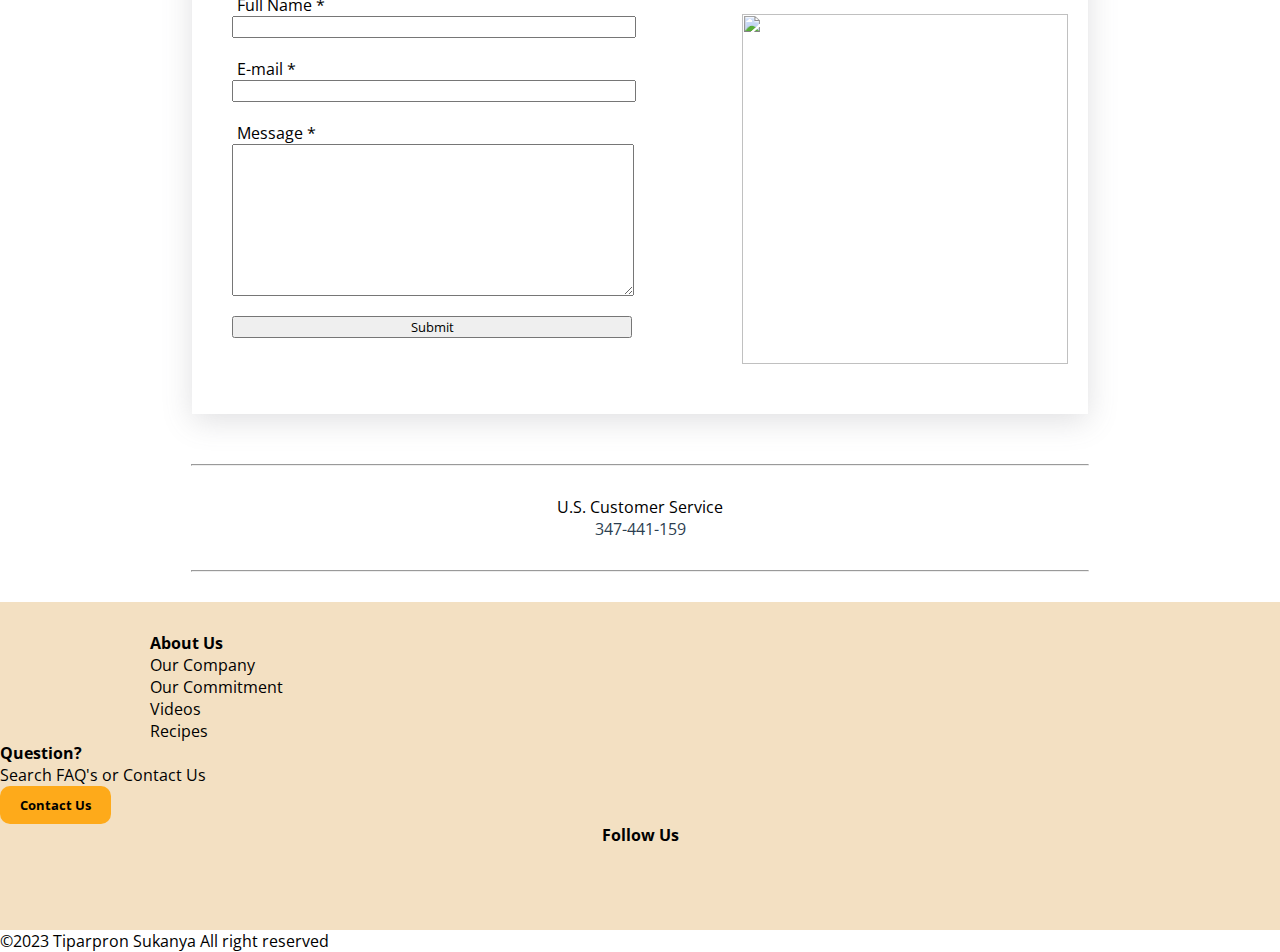
==== commit 4ca67eaa: "add" ====
--- a/contact.html
+++ b/contact.html
@@ -214,22 +214,21 @@
 <!--end big hero-->
 <!--start section1-->
 <div class="mainBox-sec1">
-
 <div class="smallBox-icon">
-<div class="roundBlackBG"><i class="fa-solid fa-location-dot"></i></div>
+  <a href="TrackOrder.html"><div class="roundBlackBG"><i class="fa-solid fa-location-dot"></i></div></a>
 <a href="TrackOrder.html"><h5>Track Your Order</h5></a>
 <p>Available online status tracking.</p>
 </div>
 
 <div class="smallBox-icon">
-<div class="roundBlackBG"><i class="fa-solid fa-location-dot"></i></div>
+  <a href="return.html"><div class="roundBlackBG"><i class="fa-solid fa-location-dot"></i></div></a>
 <a href="return.html"><h5>Returns</h5></a>
 <p>You can return eligible items for a full refund.</p>
 </div>
 
 
 <div class="smallBox-icon">
-  <div class="roundBlackBG"><i class="fa-solid fa-location-dot"></i></div>
+  <a href="shipping.html"> <div class="roundBlackBG"><i class="fa-solid fa-location-dot"></i></div></a>
   <a href="shipping.html"><h5>Shipping</h5></a>
   <p>Items are shipped to 48 states including to Alaska, Hawaii and
     US Territories.</p>
@@ -257,7 +256,7 @@
 <label for="">Message *</label>
 <textarea required></textarea>
 
-<input type="submit">
+<input type="submit" class="hoverSubmitBox">
 
 </form>
 <!--end form-->
@@ -284,11 +283,6 @@
 </div>
 
 <hr class="controlHR">
-
-
-
-
-
 
     <!--start footer-->
     <footer>
--- a/asset/css/style.css
+++ b/asset/css/style.css
@@ -1,14 +1,27 @@
-@import url('https://fonts.googleapis.com/css2?family=Merriweather:wght@400;700;900&display=swap');
+@import url('https://fonts.googleapis.com/css2?family=Open+Sans:wght@300;400&family=Roboto:wght@300;400&display=swap');
+@import url('https://fonts.googleapis.com/css2?family=Roboto:wght@300;400&display=swap');
+@import url('https://fonts.googleapis.com/css2?family=Noto+Serif+KR:wght@400;600;900&display=swap');
+@import url('https://fonts.googleapis.com/css2?family=Source+Serif+Pro:wght@300;400;600&display=swap');
+@import url('https://fonts.googleapis.com/css2?family=Playfair+Display:wght@400;500;600&display=swap');
+@import url('https://fonts.googleapis.com/css2?family=Roboto+Mono&display=swap');
 
 * {
   margin: 0;
   padding: 0;
-  font-family: ;
+  font-family: 'Open Sans', sans-serif;
   /*text will change in all page*/
 }
 html,
 body {
   overflow-x: hidden;
+}
+h2{
+  font-family: 'Noto Serif KR', serif;
+  font-weight: bold;
+}
+h1{
+  font-family: 'Source Serif Pro', serif;
+  font-weight: 400;
 }
 
 :root {
@@ -28,7 +41,6 @@
 }
 .smallBox {
   margin: 0px 10px;
-
   text-align: center;
   font-size: 13px;
 }
@@ -45,7 +57,8 @@
 }
 /*logo*/
 .logo {
-  font-family: 'Merriweather', serif;
+  font-family: 'Playfair Display', serif;
+  /* font-family: 'Merriweather', serif; */
   text-align: center;
 }
 
@@ -79,6 +92,7 @@
 /*all a tag on nav bar--bootstrap class*/
 .nav-link {
   color: black;
+  font-family: 'Playfair Display', serif;
 }
 .nav-link:hover {
   color: green;
@@ -117,19 +131,29 @@
   display: none;
   background-color: white;
 }
+
+.bigContainer h4 {
+font-family: 'Playfair Display', serif;
+}
+
+
 /*smallboxnav control before head product --the whole box*/
 .smallBoxNav {
   margin-top: 20px;
-}
-
-.smallBoxNav b {
+
+}
+
+.smallBoxNav b a{
   font-size: 18px;
-}
+  font-family: 'Playfair Display', serif!important;
+}
+
 
 /*remove line--come with a tag*/
 .smallBoxNav li a {
   text-decoration: none;
   color: black;
+ 
 }
 /*remove dott from li*/
 .smallBoxNav li {
@@ -145,6 +169,7 @@
   margin: 0px auto 10px auto;
   width: 50%;
   padding: 5px;
+
 }
 
 .signinBox input::placeholder {
@@ -183,6 +208,11 @@
   margin-top: -20px;
   display: block;
   margin-left: 130px;
+  
+}
+#exampleModalLabel{
+  font-family: 'Playfair Display', serif!important;
+
 }
 
 /*big-hero*/
@@ -213,10 +243,13 @@
   align-items: center;
   justify-content: center;
   flex-direction: column;
+
 }
 
 .carousel-cell h3 {
-  margin-top: 11px;
+  margin-top: 8px;
+  font-family: 'Playfair Display', serif;
+  font-size: 25px;
 }
 
 .carousel-cell img {
@@ -359,10 +392,10 @@
 .aboutUs {
   height: auto;
   display: flex;
-  align-items: center;
+  align-items: flex-start;
   justify-content: center;
-
   flex-direction: column; /*important to put this if we want different line*/
+margin-left: 150px;
 }
 
 /*remove line*/
@@ -391,7 +424,7 @@
 }
 
 .bigBoxSocial a {
-  color: var(--orange);
+  color: black;
   font-size: 25px;
   margin: 0px 10px;
 }
@@ -408,6 +441,7 @@
 @media screen and (max-width: 999px) {
   .bigHero-bigBox {
     background-position: center;
+    height: 50vh;
   }
   .carousel-cell {
     width: 45%;
@@ -426,7 +460,21 @@
   .socialRow2 {
     display: block;
   }
+
+  .aboutUs {
+  margin-left: 70px;
+  }
+  
   /*drop one line socail to another linr I use <br>*/
+
+/*perfect planner section*/
+.perfectPlanner-bigBox {
+height: 330px;
+  
+
+}
+
+
 }
 
 /*ipad mini*/
@@ -441,6 +489,12 @@
     height: auto;
     padding-bottom: 60px;
   }
+
+  .carousel-cell {
+    width: 46%;
+  }
+
+
 }
 
 /*iphone*/
@@ -453,7 +507,7 @@
     background-position: top left;
   }
   .carousel-cell {
-    width: 90%;
+    width: 92%;
   }
 
   /*two box above perfect planner-make st new -5 mins receipe*/
@@ -494,6 +548,8 @@
   }
   .aboutUs {
     align-items: flex-start;
+    margin-left: 0px;
+
   }
   .bigBoxSocial h4 {
     text-align: left!important;
@@ -521,6 +577,10 @@
        border: 2px solid var(--orange);
        margin-top: 25px;
       }
+
+      footer{
+        padding-left: 20px;
+      }
      
 
 }
--- a/asset/css/contact.css
+++ b/asset/css/contact.css
@@ -25,8 +25,6 @@
   background-color: rgba(255, 255, 255, 0.8);
   padding: 20px;
   margin-left: 50px;
-
-
 }
 .mainBox-sec1{
   width: 70%;
@@ -35,14 +33,10 @@
   margin: auto;
   grid-gap:20px;
   text-align: center;
-
-  
-
 }
 .smallBox-icon{
   padding: 10px 20px;
   text-decoration: none;
-
 }
 
 /*remove a tag underline*/
@@ -50,12 +44,9 @@
   text-decoration: none;
   color: #2C3E50;
 }
-
-
 .smallBox-icon a :hover{
 color: var(--orange);
 }
-
 
 .roundBlackBG{
   width: 75px;
@@ -84,15 +75,12 @@
   color: white;
   font-size: 30px;
 }
-
-
 /*big box contro; from tag and pic left side*/
 .controlFormPic-bigBox{
   display: flex;
  padding: 30px  0px;
   }
   
-
 /*below is class control big box everything*/
 .bigBox-form{
   width: 70%;
@@ -119,10 +107,8 @@
 
 /*target form below*/
 .bigBox-form form{
-
   width: 60%;
   margin-left: 40px;
-
 }
 
 .bigBox-form input{
@@ -172,3 +158,101 @@
   color:#2C3E50;
   font-size: 20px;
 }
+
+.hoverSubmitBox:hover{
+background-color: #feaa1a;
+border: none;
+}
+
+
+/*ipad air*/
+@media screen and (max-width: 999px) {
+  .bigHero{
+    height: 40vh;  
+}
+.bigBox-form{
+  width: 70%;
+  margin: auto;
+  box-shadow: rgba(100, 100, 111, 0.2) 0px 7px 29px 0px;
+  margin-bottom: 50px;
+
+}
+/*pic left side of contact form*/
+.image-left{
+display: none;
+
+}
+
+.controlFormPic-bigBox form{
+  width: 100%;
+  height: auto;
+display: flex;
+align-items: center;
+justify-content: center;
+flex-direction: column;
+
+}
+
+.controlFormPic-bigBox form input, textarea{
+border: 1px solid black;
+padding: 10px;
+
+}
+
+}
+/*ipad mini*/
+@media screen and (max-width: 768px) {
+}
+
+
+/*iphone*/
+@media screen and (max-width: 600px) {
+  .bigHero{
+  height: 60vh;
+  width: 100%;
+  justify-content: center;
+  align-items: flex-start;
+}
+.whiteBox{
+  height:auto;
+  margin-left: 0px;
+  margin-top: 40px;
+}
+.mainBox-sec1{
+  grid-template-columns:1fr ;
+  grid-gap:0px;
+}
+/*contact box*/
+.bigBox-form{
+  width: 85%;
+  margin: auto;
+  
+}
+
+
+/*target form below*/
+.bigBox-form form{
+width: 80%;
+margin: auto;
+
+}
+
+.bigBox-form input{
+  width: 100%;
+
+}
+/* text area use for make message box*/
+.bigBox-form textarea{
+  width: 100%;
+
+}
+
+
+
+
+
+
+
+
+
+}
--- a/asset/css/return.css
+++ b/asset/css/return.css
@@ -6,14 +6,6 @@
 }
 
 
-.startProcessSection{
-
-}
-
-
-.mainBoxRadio{
-
-}
 
 .mainBoxRadio input,label{
 margin: 10px 5px;
@@ -28,7 +20,27 @@
 border: none;
 }
 
-/* print label swection*/
+/* print label section*/
 .forFormTag{
-    
+  display: flex;  
+  align-items: start;
+  flex-direction: column;
+
+}
+
+.forFormTag input{
+    margin: 20px 0px;
+    width: 70%;
+    padding: 10px;
+}
+
+/* drop down is not input but it is select */
+
+.forFormTag select{
+    width: 70%;
+    padding: 10px;
+}
+
+.shippingLabel{
+    margin-top: 50px;
 }